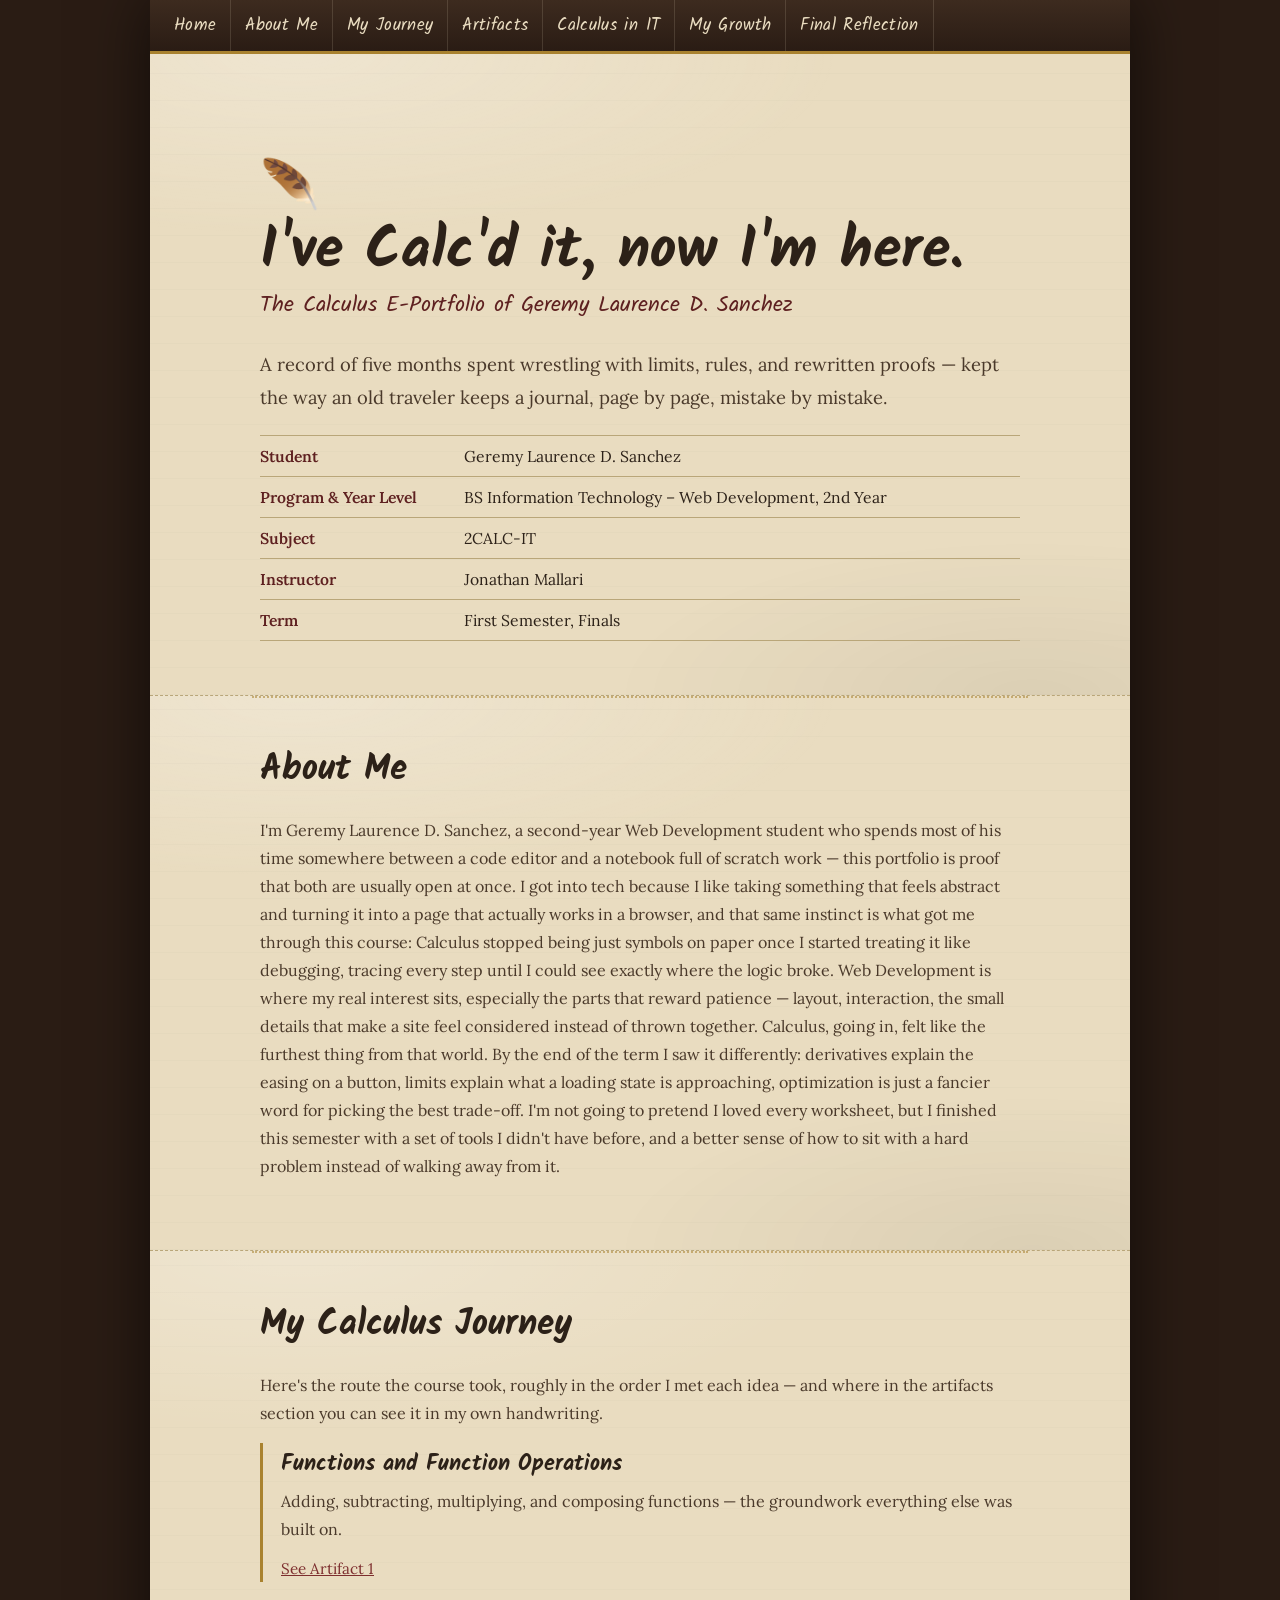
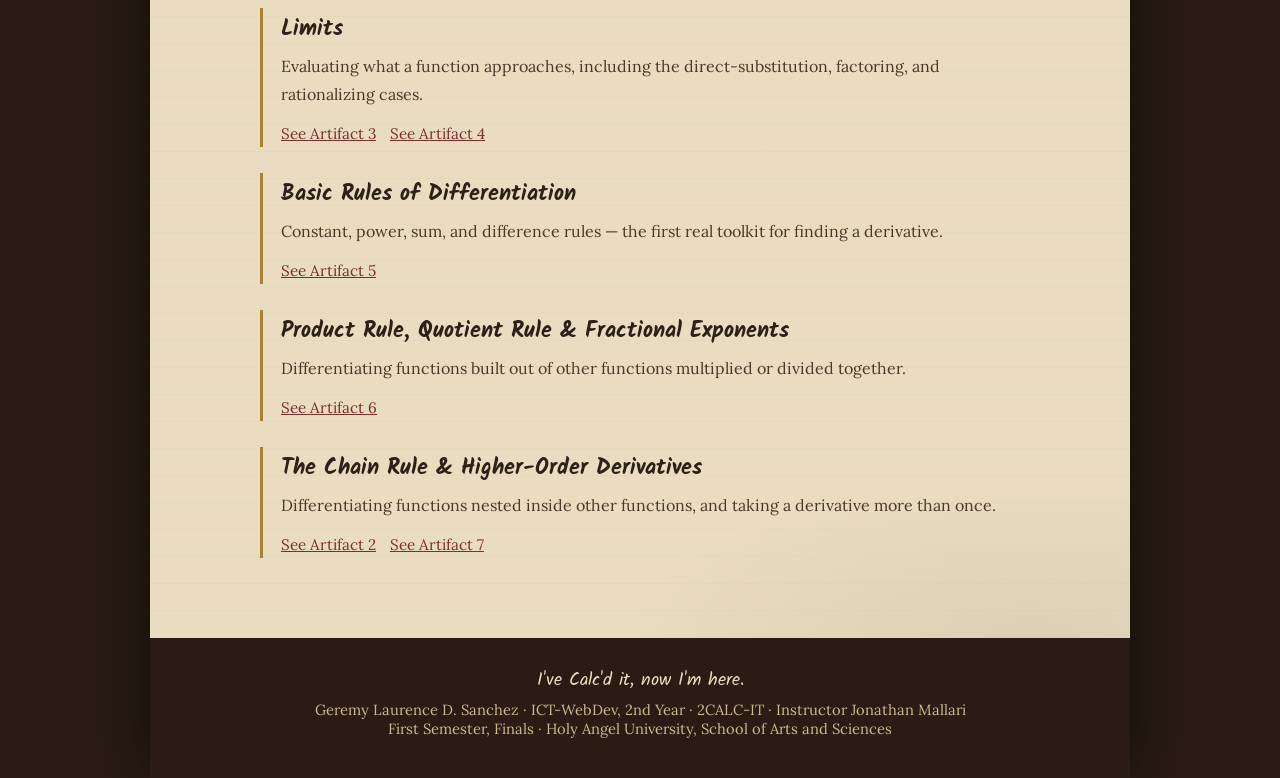
==== index.html @ 970958d0 "Add files via upload" ====
<!DOCTYPE html>
<html lang="en">
  <head>
    <meta charset="UTF-8">
    <meta name="viewport" content="width=device-width, initial-scale=1, viewport-fit=cover">
    <title>Home &mdash; I've Calc'd it, now I'm here.</title>
    <link rel="icon" href="data:image/svg+xml,%3Csvg%20xmlns%3D%22http%3A//www.w3.org/2000/svg%22%20viewBox%3D%220%200%20100%20100%22%3E%3Ctext%20y%3D%22.9em%22%20font-size%3D%2290%22%3E%F0%9F%AA%B6%3C/text%3E%3C/svg%3E">
    <link rel="preconnect" href="https://fonts.googleapis.com">
    <link rel="preconnect" href="https://fonts.gstatic.com" crossorigin>
    <link href="https://fonts.googleapis.com/css2?family=Kalam:wght@400;700&family=Lora:ital,wght@0,400;0,500;0,600;1,400&display=swap" rel="stylesheet">
    <link rel="stylesheet" href="css/Styles.css">
  </head>
  <body>
    <div class="cover">
      <nav>
        <a href="index.html#home">Home</a>
        <a href="index.html#about">About Me</a>
        <a href="index.html#journey">My Journey</a>
        <a href="Artifacts.html">Artifacts</a>
        <a href="Final.html#calc-it">Calculus in IT</a>
        <a href="Final.html#growth">My Growth</a>
        <a href="Final.html#final">Final Reflection</a>
      </nav>
      <section class="leaf" id="home">
        <div class="wrap hero">
          <span class="pen-emoji">🪶</span>
          <h1>I've Calc'd it, now I'm here.</h1>
          <div class="subtitle">The Calculus E-Portfolio of Geremy Laurence D. Sanchez</div>
          <p class="lead">A record of five months spent wrestling with limits, rules, and rewritten proofs &mdash; kept the way an old traveler keeps a journal, page by page, mistake by mistake.</p>
          <ul class="facts">
            <li><b>Student</b> Geremy Laurence D. Sanchez</li>
            <li><b>Program &amp; Year Level</b> BS Information Technology &ndash; Web Development, 2nd Year</li>
            <li><b>Subject</b> 2CALC-IT</li>
            <li><b>Instructor</b> Jonathan Mallari</li>
            <li><b>Term</b> First Semester, Finals</li>
          </ul>
        </div>
      </section>

      <section class="leaf" id="about">
        <div class="wrap">
          <h2>About Me</h2>
          <p>I'm Geremy Laurence D. Sanchez, a second-year Web Development student who spends most of his time somewhere between a code editor and a notebook full of scratch work &mdash; this portfolio is proof that both are usually open at once. I got into tech because I like taking something that feels abstract and turning it into a page that actually works in a browser, and that same instinct is what got me through this course: Calculus stopped being just symbols on paper once I started treating it like debugging, tracing every step until I could see exactly where the logic broke. Web Development is where my real interest sits, especially the parts that reward patience &mdash; layout, interaction, the small details that make a site feel considered instead of thrown together. Calculus, going in, felt like the furthest thing from that world. By the end of the term I saw it differently: derivatives explain the easing on a button, limits explain what a loading state is approaching, optimization is just a fancier word for picking the best trade-off. I'm not going to pretend I loved every worksheet, but I finished this semester with a set of tools I didn't have before, and a better sense of how to sit with a hard problem instead of walking away from it.</p>
        </div>
      </section>

      <section class="leaf" id="journey">
        <div class="wrap">
          <h2>My Calculus Journey</h2>
          <p>Here's the route the course took, roughly in the order I met each idea &mdash; and where in the artifacts section you can see it in my own handwriting.</p>

          <div class="topic">
            <h3>Functions and Function Operations</h3>
            <p>Adding, subtracting, multiplying, and composing functions &mdash; the groundwork everything else was built on.</p>
            <div class="links"><a href="Artifacts.html#a1">See Artifact 1</a></div>
          </div>

          <div class="topic">
            <h3>Limits</h3>
            <p>Evaluating what a function approaches, including the direct-substitution, factoring, and rationalizing cases.</p>
            <div class="links"><a href="Artifacts.html#a3">See Artifact 3</a><a href="Artifacts.html#a4">See Artifact 4</a></div>
          </div>

          <div class="topic">
            <h3>Basic Rules of Differentiation</h3>
            <p>Constant, power, sum, and difference rules &mdash; the first real toolkit for finding a derivative.</p>
            <div class="links"><a href="Artifacts.html#a5">See Artifact 5</a></div>
          </div>

          <div class="topic">
            <h3>Product Rule, Quotient Rule &amp; Fractional Exponents</h3>
            <p>Differentiating functions built out of other functions multiplied or divided together.</p>
            <div class="links"><a href="Artifacts.html#a6">See Artifact 6</a></div>
          </div>

          <div class="topic">
            <h3>The Chain Rule &amp; Higher-Order Derivatives</h3>
            <p>Differentiating functions nested inside other functions, and taking a derivative more than once.</p>
            <div class="links"><a href="Artifacts.html#a2">See Artifact 2</a><a href="Artifacts.html#a7">See Artifact 7</a></div>
          </div>
        </div>
      </section>

      <footer>
        <div class="credits">I've Calc'd it, now I'm here.</div>
        Geremy Laurence D. Sanchez &middot; ICT-WebDev, 2nd Year &middot; 2CALC-IT &middot; Instructor Jonathan Mallari<br>
        First Semester, Finals &middot; Holy Angel University, School of Arts and Sciences
      </footer>
    </div>
  </body>
</html>
---- css/Styles.css ----
:root {
        --paper: #e9dcc0;
        --paper-dark: #ddcda6;
        --leather: #3d2b1f;
        --leather-dark: #2a1c14;
        --ink: #2c2118;
        --ink-soft: #4a392a;
        --wax: #7d2e2e;
        --wax-dark: #5e2020;
        --gold: #a9822f;
        --rule: #b9a679;
      }

      @media (prefers-color-scheme: dark) {
        :root:not([data-theme="light"]) {
          --paper: #e9dcc0;
          --paper-dark: #ddcda6;
          --leather: #3d2b1f;
          --leather-dark: #2a1c14;
          --ink: #2c2118;
          --ink-soft: #4a392a;
          --wax: #7d2e2e;
          --wax-dark: #5e2020;
          --gold: #a9822f;
          --rule: #b9a679;
        }
      }

      * { box-sizing: border-box; }

      html {
        scroll-behavior: smooth;
        scroll-padding-top: calc(64px + env(safe-area-inset-top, 0px));
      }

      html, body { height: auto; margin: 0; }

      body {
        background: var(--leather-dark);
        color: var(--ink);
        font-family: 'Lora', Georgia, 'Times New Roman', serif;
        padding-top: env(safe-area-inset-top, 0px);
        padding-bottom: env(safe-area-inset-bottom, 0px);
        -webkit-font-smoothing: antialiased;
      }

      h1, h2, h3, .hand, nav a, .tag, .credits, .cap {
        font-family: 'Kalam', 'Segoe Print', cursive;
      }

      a { color: var(--wax); }

      /* ---------- Cover / leather wrapper ---------- */
      .cover {
        max-width: 980px;
        margin: 0 auto;
        background:
          radial-gradient(1200px 500px at 10% -10%, rgba(255, 255, 255, 0.03), transparent 60%),
          linear-gradient(var(--leather), var(--leather));
        box-shadow: 0 0 60px rgba(0, 0, 0, 0.6);
      }

      /* ---------- Nav (bookmark ribbon) ---------- */
      nav {
        position: sticky;
        top: env(safe-area-inset-top, 0px);
        z-index: 50;
        background: linear-gradient(180deg, var(--leather), var(--leather-dark));
        border-bottom: 3px solid var(--gold);
        display: flex;
        overflow-x: auto;
        white-space: nowrap;
        padding: 0 10px;
        scrollbar-width: none;
      }

      nav::-webkit-scrollbar { display: none; }

      nav a {
        color: #e9dcc0;
        text-decoration: none;
        font-size: 1.05rem;
        padding: 12px 14px;
        letter-spacing: .02em;
        border-right: 1px solid rgba(233, 220, 192, 0.15);
        flex: 0 0 auto;
      }

      nav a:hover { color: #f2c879; }

      /* ---------- Page (parchment) ---------- */
      .leaf {
        position: relative;
        background:
          repeating-linear-gradient(0deg, rgba(0, 0, 0, 0.015) 0px, rgba(0, 0, 0, 0.015) 1px, transparent 1px, transparent 27px),
          radial-gradient(900px 300px at 15% 0%, rgba(255, 255, 255, 0.25), transparent 60%),
          radial-gradient(700px 260px at 90% 100%, rgba(0, 0, 0, 0.06), transparent 60%),
          var(--paper);
        padding: 46px 8vw 54px;
        border-bottom: 1px dashed var(--rule);
      }

      .leaf:last-of-type { border-bottom: none; }

      .leaf:not(:first-of-type)::before {
        /* stitched seam between pages */
        content: "";
        display: block;
        position: absolute;
        top: 0;
        left: 8vw;
        right: 8vw;
        border-top: 2px dotted var(--gold);
        opacity: .55;
      }

      .wrap { max-width: 760px; margin: 0 auto; }

      /* ---------- Headings ---------- */
      h1 {
        font-size: clamp(2.3rem, 6vw, 3.6rem);
        margin: 0 0 6px;
        color: var(--ink);
        line-height: 1.05;
      }

      h2 {
        font-size: clamp(1.7rem, 4vw, 2.2rem);
        margin: 0 0 18px;
        color: var(--ink);
      }

      h3 {
        font-size: 1.35rem;
        margin: 0 0 4px;
        color: var(--ink);
      }

      p {
        line-height: 1.75;
        margin: 0 0 16px;
        color: var(--ink-soft);
      }

      .lead { font-size: 1.15rem; }

      /* ---------- Hero ---------- */
      .hero { text-align: left; padding-top: 60px; }

      .pen-emoji {
        font-size: 3rem;
        display: block;
        margin-bottom: 14px;
        line-height: 1;
      }

      .subtitle {
        font-family: 'Kalam', cursive;
        font-size: 1.35rem;
        color: var(--wax-dark);
        margin: 4px 0 26px;
      }

      .facts {
        list-style: none;
        padding: 0;
        margin: 22px 0 0;
        border-top: 1px solid var(--rule);
      }

      .facts li {
        display: flex;
        gap: 14px;
        padding: 10px 0;
        border-bottom: 1px solid var(--rule);
        font-size: 0.98rem;
      }

      .facts b {
        min-width: 190px;
        color: var(--wax-dark);
        font-weight: 600;
      }

      /* ---------- Journey topics ---------- */
      .topic {
        border-left: 3px solid var(--gold);
        padding: 4px 0 4px 18px;
        margin: 0 0 26px;
      }

      .topic h3 { margin-bottom: 6px; }

      .topic .links { font-size: .95rem; }

      .topic .links a { margin-right: 14px; }

      /* ---------- Artifacts ---------- */
      .artifact {
        margin: 0 0 66px;
        padding-bottom: 46px;
        border-bottom: 1px dashed var(--rule);
      }

      .artifact:last-child {
        border-bottom: none;
        margin-bottom: 0;
      }

      .artifact-head {
        display: flex;
        flex-wrap: wrap;
        align-items: baseline;
        gap: 10px 16px;
        margin-bottom: 4px;
      }

      .tag {
        display: inline-block;
        font-size: .92rem;
        color: #fff;
        background: var(--wax);
        padding: 3px 12px;
        border-radius: 2px;
        transform: rotate(-1.2deg);
      }

      .score {
        font-family: 'Kalam', cursive;
        color: var(--wax-dark);
        font-size: 1.05rem;
      }

      .gallery {
        display: flex;
        gap: 18px;
        flex-wrap: wrap;
        margin: 18px 0 20px;
      }

      .page-photo {
        max-width: 100%;
        width: 320px;
        border: 8px solid #fff;
        box-shadow: 0 6px 16px rgba(0, 0, 0, 0.35);
        transform: rotate(-1deg);
      }

      .gallery .page-photo:nth-child(2) { transform: rotate(1.2deg); }

      .gallery .page-photo:nth-child(3) { transform: rotate(-0.6deg); }

      .reflection {
        background: rgba(0, 0, 0, 0.035);
        border-left: 3px solid var(--wax);
        padding: 14px 18px;
        margin-top: 10px;
      }

      .reflection p:last-child { margin-bottom: 0; }

      .reflection .cap {
        display: block;
        color: var(--wax-dark);
        font-size: 1.05rem;
        margin-bottom: 6px;
      }

      .reflection.frazzled {
        border-left-color: var(--gold);
        background: repeating-linear-gradient(
          -6deg,
          rgba(125, 46, 46, 0.05),
          rgba(125, 46, 46, 0.05) 10px,
          rgba(0, 0, 0, 0.02) 10px,
          rgba(0, 0, 0, 0.02) 20px
        );
      }

      /* ---------- IT connections ---------- */
      .connection { margin-bottom: 26px; }

      .connection h3 { color: var(--wax-dark); }

      /* ---------- Footer ---------- */
      footer {
        background: var(--leather-dark);
        color: #cbb890;
        text-align: center;
        padding: 28px 18px 40px;
        font-size: .92rem;
      }

      footer .credits {
        font-size: 1.1rem;
        color: #e9dcc0;
        margin-bottom: 6px;
      }

      @media (max-width: 640px) {
        .facts li { flex-direction: column; gap: 2px; }
        .facts b { min-width: auto; }
        .page-photo { width: 100%; }
      }
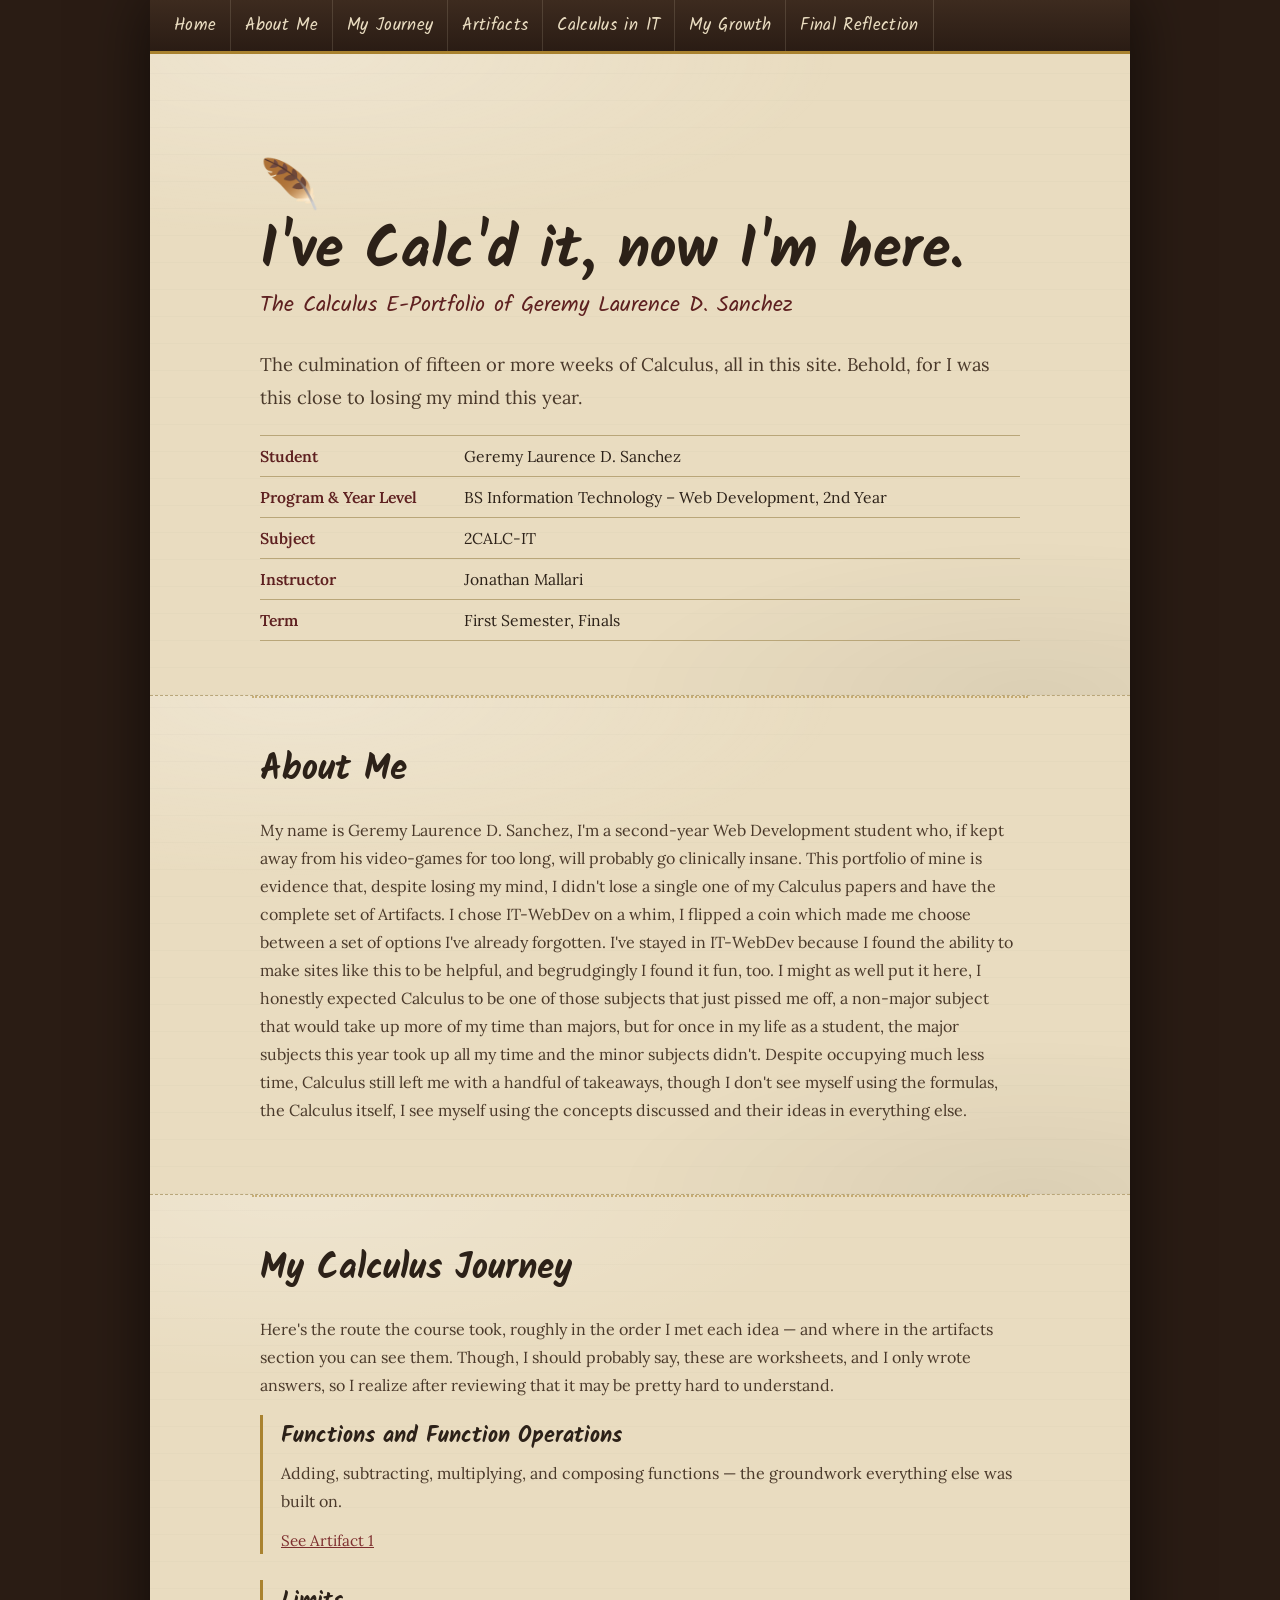
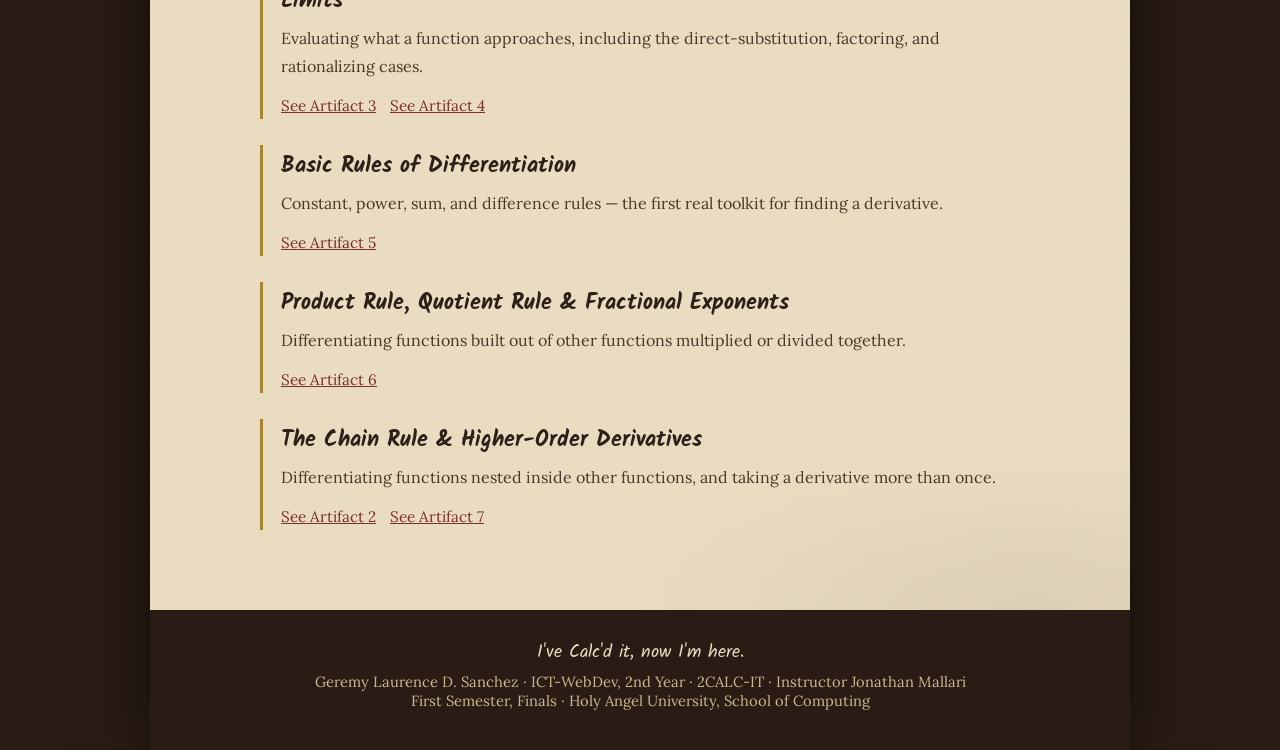
==== commit c588a3dc: "Lil updates" ====
--- a/index.html
+++ b/index.html
@@ -26,7 +26,8 @@
           <span class="pen-emoji">🪶</span>
           <h1>I've Calc'd it, now I'm here.</h1>
           <div class="subtitle">The Calculus E-Portfolio of Geremy Laurence D. Sanchez</div>
-          <p class="lead">A record of five months spent wrestling with limits, rules, and rewritten proofs &mdash; kept the way an old traveler keeps a journal, page by page, mistake by mistake.</p>
+          <p class="lead">The culmination of fifteen or more weeks of Calculus, all in this site. Behold, for I was this close to losing my mind this year.</p>
+
           <ul class="facts">
             <li><b>Student</b> Geremy Laurence D. Sanchez</li>
             <li><b>Program &amp; Year Level</b> BS Information Technology &ndash; Web Development, 2nd Year</li>
@@ -40,14 +41,14 @@
       <section class="leaf" id="about">
         <div class="wrap">
           <h2>About Me</h2>
-          <p>I'm Geremy Laurence D. Sanchez, a second-year Web Development student who spends most of his time somewhere between a code editor and a notebook full of scratch work &mdash; this portfolio is proof that both are usually open at once. I got into tech because I like taking something that feels abstract and turning it into a page that actually works in a browser, and that same instinct is what got me through this course: Calculus stopped being just symbols on paper once I started treating it like debugging, tracing every step until I could see exactly where the logic broke. Web Development is where my real interest sits, especially the parts that reward patience &mdash; layout, interaction, the small details that make a site feel considered instead of thrown together. Calculus, going in, felt like the furthest thing from that world. By the end of the term I saw it differently: derivatives explain the easing on a button, limits explain what a loading state is approaching, optimization is just a fancier word for picking the best trade-off. I'm not going to pretend I loved every worksheet, but I finished this semester with a set of tools I didn't have before, and a better sense of how to sit with a hard problem instead of walking away from it.</p>
+          <p>My name is Geremy Laurence D. Sanchez, I'm a second-year Web Development student who, if kept away from his video-games for too long, will probably go clinically insane. This portfolio of mine is evidence that, despite losing my mind, I didn't lose a single one of my Calculus papers and have the complete set of Artifacts. I chose IT-WebDev on a whim, I flipped a coin which made me choose between a set of options I've already forgotten. I've stayed in IT-WebDev because I found the ability to make sites like this to be helpful, and begrudgingly I found it fun, too. I might as well put it here, I honestly expected Calculus to be one of those subjects that just pissed me off, a non-major subject that would take up more of my time than majors, but for once in my life as a student, the major subjects this year took up all my time and the minor subjects didn't. Despite occupying much less time, Calculus still left me with a handful of takeaways, though I don't see myself using the formulas, the Calculus itself, I see myself using the concepts discussed and their ideas in everything else.</p>
         </div>
       </section>
 
       <section class="leaf" id="journey">
         <div class="wrap">
           <h2>My Calculus Journey</h2>
-          <p>Here's the route the course took, roughly in the order I met each idea &mdash; and where in the artifacts section you can see it in my own handwriting.</p>
+          <p>Here's the route the course took, roughly in the order I met each idea &mdash; and where in the artifacts section you can see them. Though, I should probably say, these are worksheets, and I only wrote answers, so I realize after reviewing that it may be pretty hard to understand.</p>
 
           <div class="topic">
             <h3>Functions and Function Operations</h3>
@@ -84,7 +85,7 @@
       <footer>
         <div class="credits">I've Calc'd it, now I'm here.</div>
         Geremy Laurence D. Sanchez &middot; ICT-WebDev, 2nd Year &middot; 2CALC-IT &middot; Instructor Jonathan Mallari<br>
-        First Semester, Finals &middot; Holy Angel University, School of Arts and Sciences
+        First Semester, Finals &middot; Holy Angel University, School of Computing
       </footer>
     </div>
   </body>
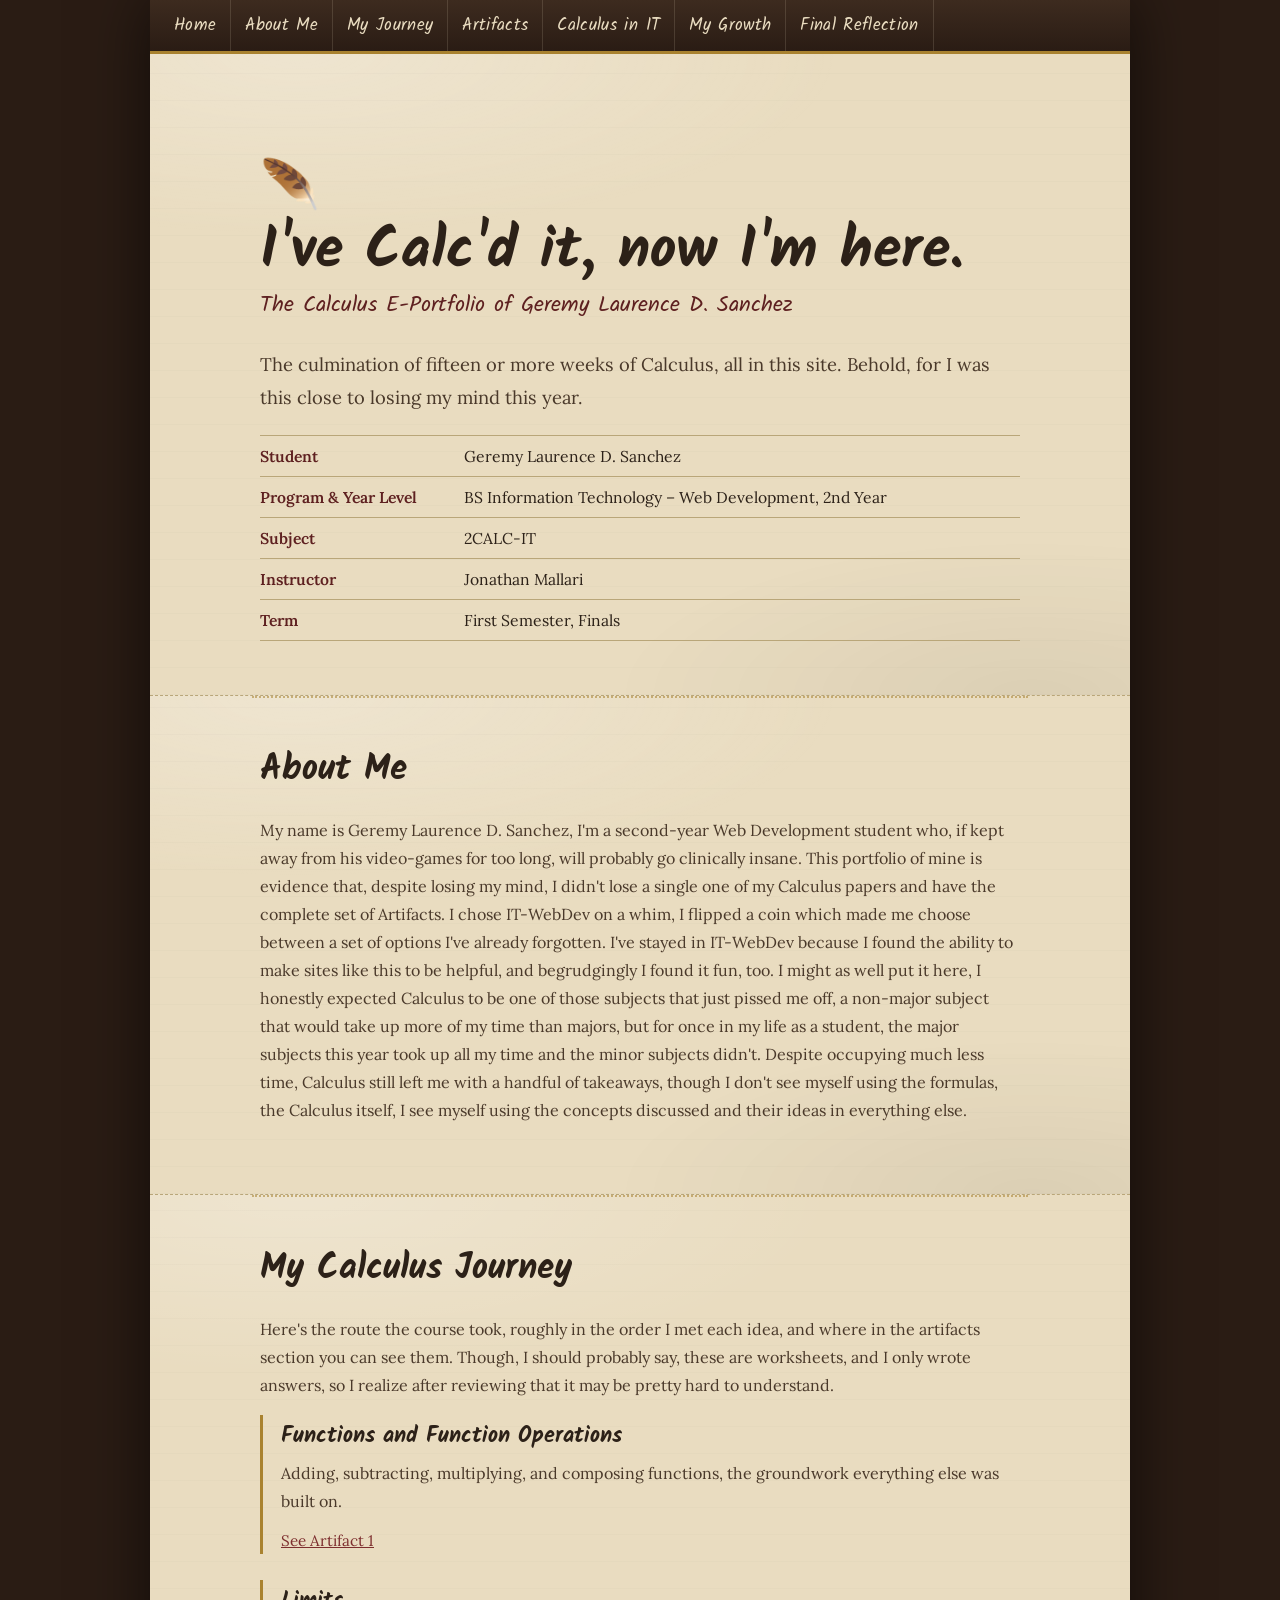
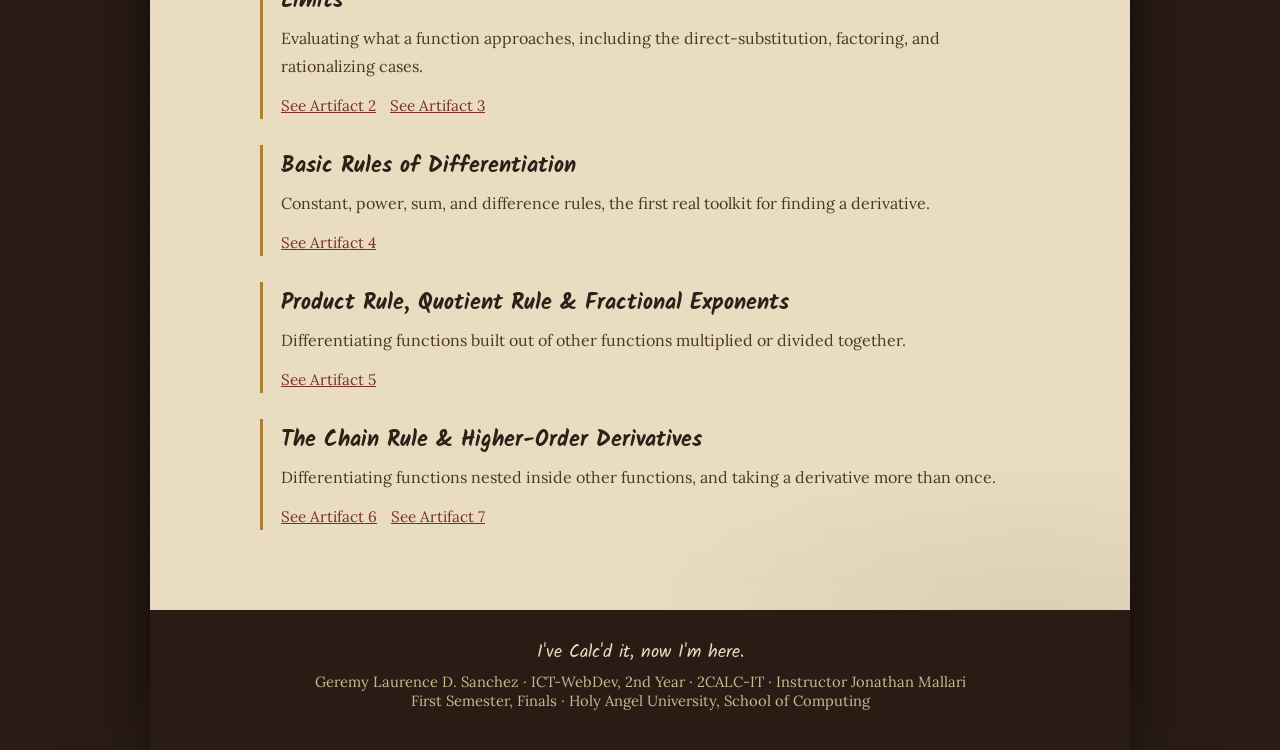
==== commit 9ac05db0: "Add files via upload" ====
--- a/index.html
+++ b/index.html
@@ -3,7 +3,7 @@
   <head>
     <meta charset="UTF-8">
     <meta name="viewport" content="width=device-width, initial-scale=1, viewport-fit=cover">
-    <title>Home &mdash; I've Calc'd it, now I'm here.</title>
+    <title>Home | I've Calc'd it, now I'm here.</title>
     <link rel="icon" href="data:image/svg+xml,%3Csvg%20xmlns%3D%22http%3A//www.w3.org/2000/svg%22%20viewBox%3D%220%200%20100%20100%22%3E%3Ctext%20y%3D%22.9em%22%20font-size%3D%2290%22%3E%F0%9F%AA%B6%3C/text%3E%3C/svg%3E">
     <link rel="preconnect" href="https://fonts.googleapis.com">
     <link rel="preconnect" href="https://fonts.gstatic.com" crossorigin>
@@ -48,36 +48,36 @@
       <section class="leaf" id="journey">
         <div class="wrap">
           <h2>My Calculus Journey</h2>
-          <p>Here's the route the course took, roughly in the order I met each idea &mdash; and where in the artifacts section you can see them. Though, I should probably say, these are worksheets, and I only wrote answers, so I realize after reviewing that it may be pretty hard to understand.</p>
+          <p>Here's the route the course took, roughly in the order I met each idea, and where in the artifacts section you can see them. Though, I should probably say, these are worksheets, and I only wrote answers, so I realize after reviewing that it may be pretty hard to understand.</p>
 
           <div class="topic">
             <h3>Functions and Function Operations</h3>
-            <p>Adding, subtracting, multiplying, and composing functions &mdash; the groundwork everything else was built on.</p>
+            <p>Adding, subtracting, multiplying, and composing functions, the groundwork everything else was built on.</p>
             <div class="links"><a href="Artifacts.html#a1">See Artifact 1</a></div>
           </div>
 
           <div class="topic">
             <h3>Limits</h3>
             <p>Evaluating what a function approaches, including the direct-substitution, factoring, and rationalizing cases.</p>
-            <div class="links"><a href="Artifacts.html#a3">See Artifact 3</a><a href="Artifacts.html#a4">See Artifact 4</a></div>
+            <div class="links"><a href="Artifacts.html#a2">See Artifact 2</a><a href="Artifacts.html#a3">See Artifact 3</a></div>
           </div>
 
           <div class="topic">
             <h3>Basic Rules of Differentiation</h3>
-            <p>Constant, power, sum, and difference rules &mdash; the first real toolkit for finding a derivative.</p>
-            <div class="links"><a href="Artifacts.html#a5">See Artifact 5</a></div>
+            <p>Constant, power, sum, and difference rules, the first real toolkit for finding a derivative.</p>
+            <div class="links"><a href="Artifacts.html#a4">See Artifact 4</a></div>
           </div>
 
           <div class="topic">
             <h3>Product Rule, Quotient Rule &amp; Fractional Exponents</h3>
             <p>Differentiating functions built out of other functions multiplied or divided together.</p>
-            <div class="links"><a href="Artifacts.html#a6">See Artifact 6</a></div>
+            <div class="links"><a href="Artifacts.html#a5">See Artifact 5</a></div>
           </div>
 
           <div class="topic">
             <h3>The Chain Rule &amp; Higher-Order Derivatives</h3>
             <p>Differentiating functions nested inside other functions, and taking a derivative more than once.</p>
-            <div class="links"><a href="Artifacts.html#a2">See Artifact 2</a><a href="Artifacts.html#a7">See Artifact 7</a></div>
+            <div class="links"><a href="Artifacts.html#a6">See Artifact 6</a><a href="Artifacts.html#a7">See Artifact 7</a></div>
           </div>
         </div>
       </section>
